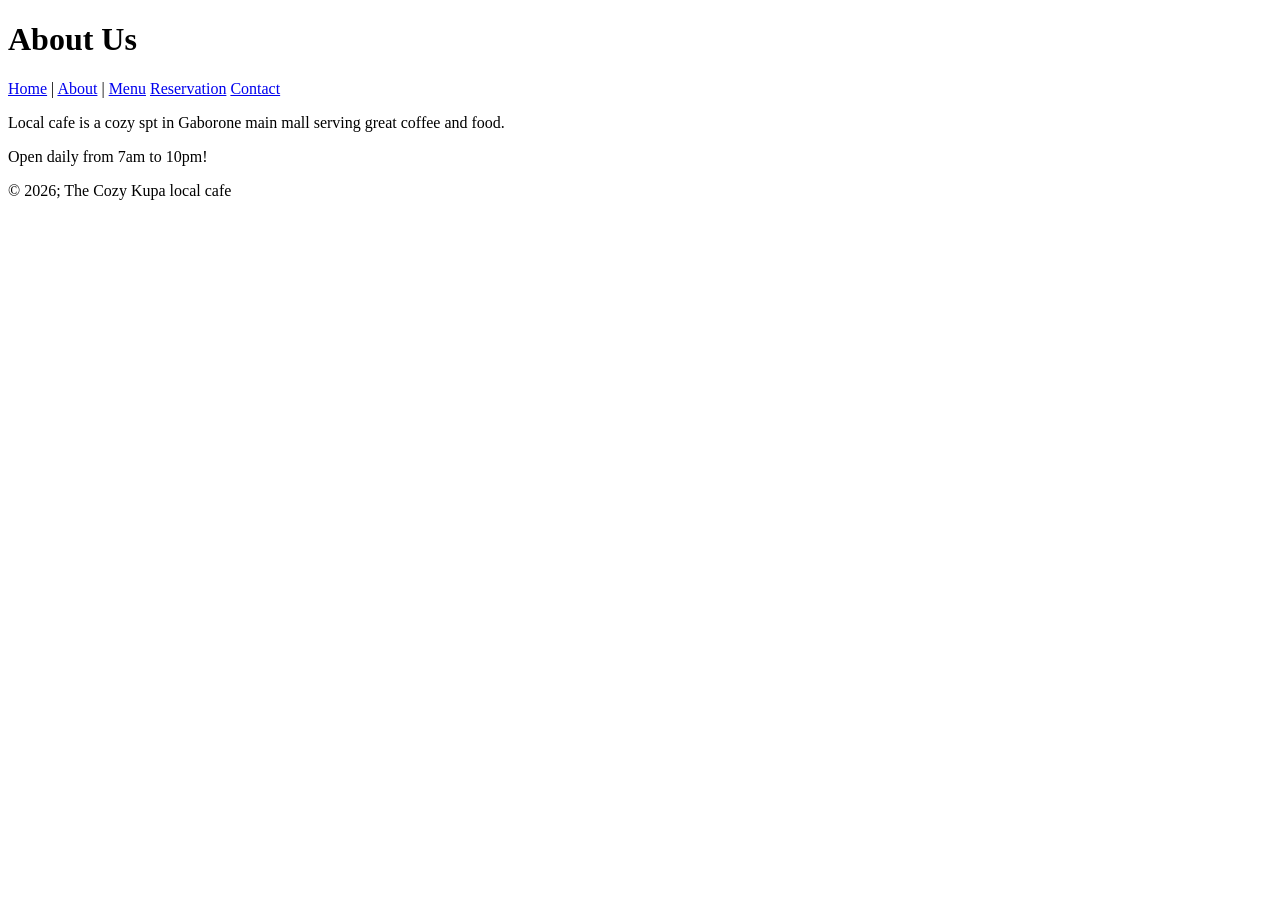
==== about.html @ bb11a86d "Added About,Menu,Reservation and Contact pages with navigation" ====
<!DOCTYPE html> 

<html lang="en"> 

<head> 

    <meta charset="UTF-8"> 

    <meta name="viewport" content="width=device-width, initial-scale=1.0"> 

    <title>About-Local Cafe</title> 

</head> 

<body> 

    <header> 
        <h1>About Us</h1> 

        <nav> 

            <a href="index.html">Home</a> | 

            <a href="about.html">About</a> |
            
            <a href="menu.html">Menu</a>

            <a href="reservation">Reservation</a>

            <a href="contact.html">Contact</a> 

        </nav> 

    </header> 

 

    <main>
         <p>Local cafe is a cozy spt in Gaborone main mall serving great coffee and food.</p> 

        <p>Open daily from 7am to 10pm!</p> 

    </main> 

 

    <footer> 

        <p>&copy; 2026; The Cozy Kupa local cafe</p> 

    </footer>
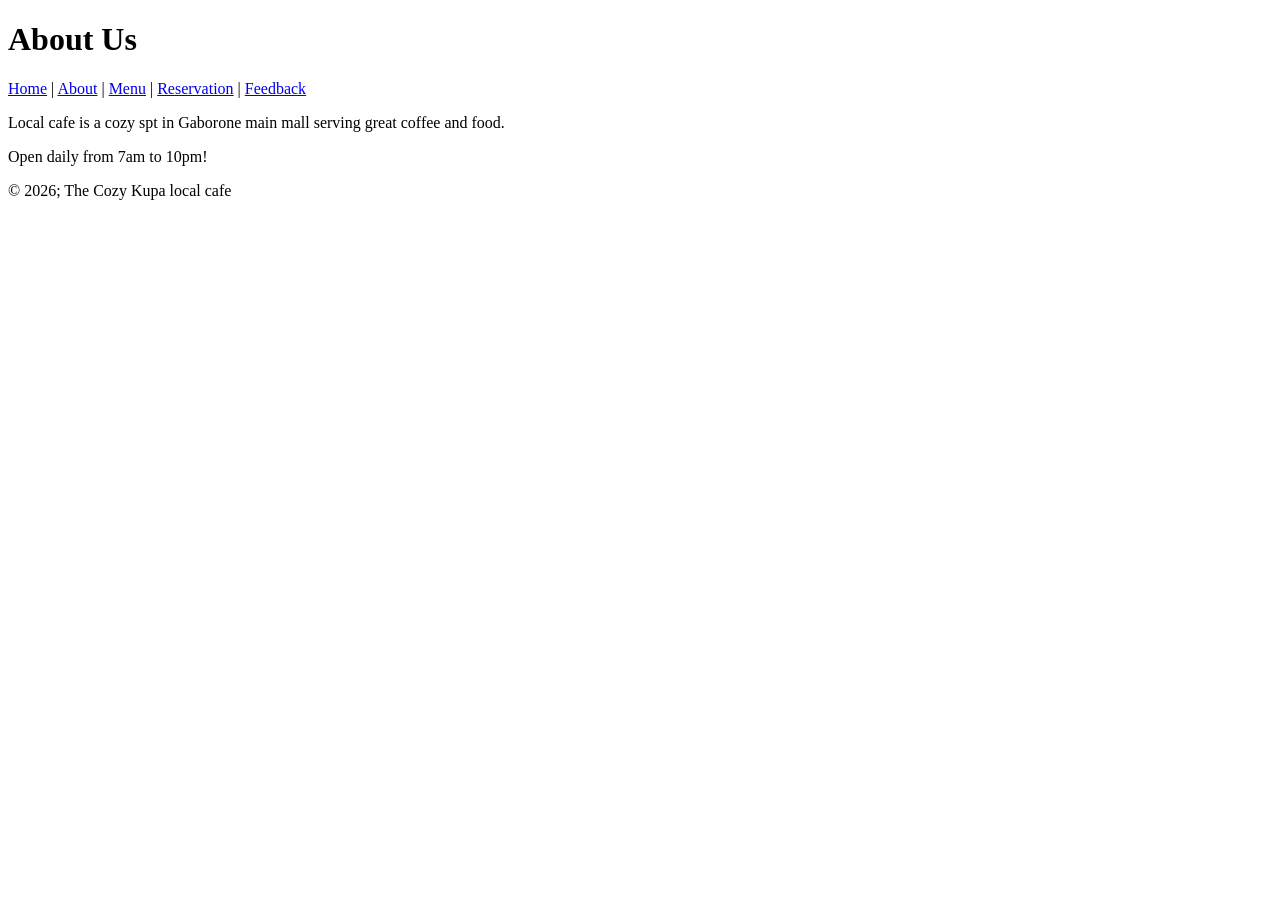
==== commit 242c8bf0: "Added feedback form and fixed menu" ====
--- a/about.html
+++ b/about.html
@@ -8,7 +8,8 @@
 
     <meta name="viewport" content="width=device-width, initial-scale=1.0"> 
 
-    <title>About-Local Cafe</title> 
+    <title>About-Local Cafe</title>
+    <link rel="stylesheet" href="styles.css"> 
 
 </head> 
 
@@ -23,11 +24,11 @@
 
             <a href="about.html">About</a> |
             
-            <a href="menu.html">Menu</a>
+            <a href="menu.html">Menu</a> |
 
-            <a href="reservation">Reservation</a>
+            <a href="reservation">Reservation</a> |
 
-            <a href="contact.html">Contact</a> 
+            <a href="feedback.html">Feedback</a> 
 
         </nav> 
 
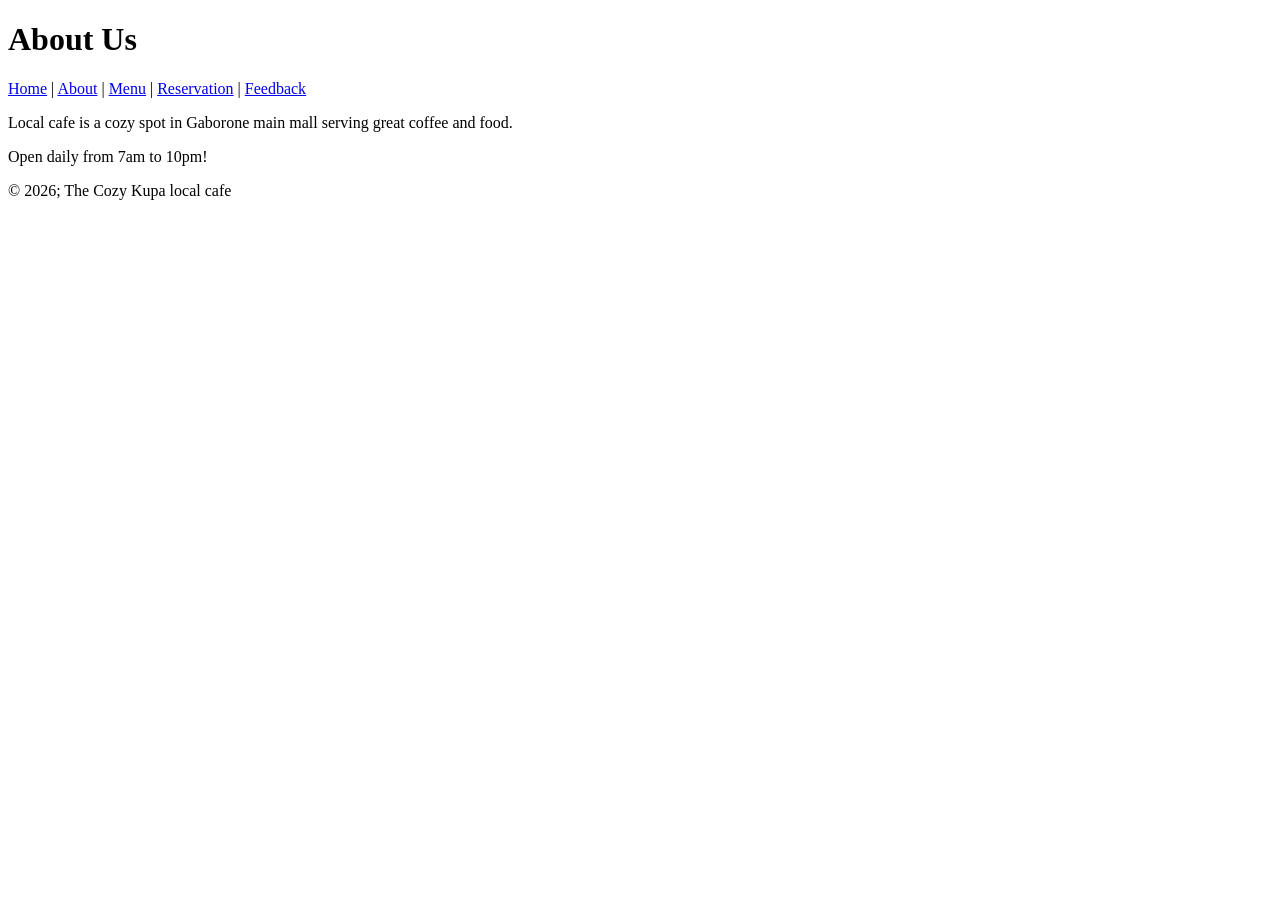
==== commit 60a2886b: "Updated information and spelling corrections" ====
--- a/about.html
+++ b/about.html
@@ -37,7 +37,7 @@
  
 
     <main>
-         <p>Local cafe is a cozy spt in Gaborone main mall serving great coffee and food.</p> 
+         <p>Local cafe is a cozy spot in Gaborone main mall serving great coffee and food.</p> 
 
         <p>Open daily from 7am to 10pm!</p> 
 
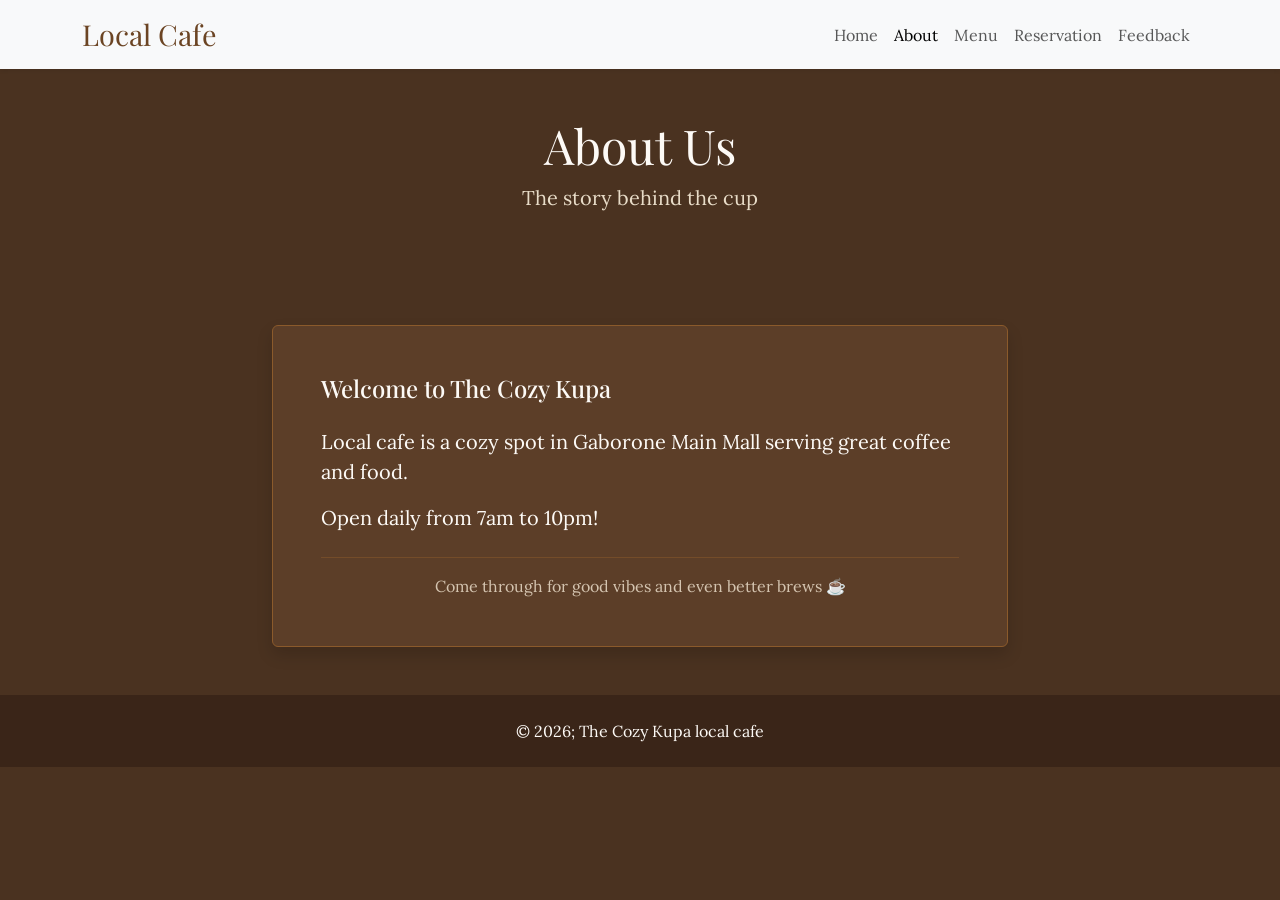
==== commit 7e952872: "Refactor about.html for improved layout and styling Refactored the about.html file to improve struct" ====
--- a/about.html
+++ b/about.html
@@ -1,52 +1,83 @@
-<!DOCTYPE html> 
+<!DOCTYPE html>
+<html lang="en">
+<head>
+  <meta charset="UTF-8">
+  <meta name="viewport" content="width=device-width, initial-scale=1.0">
+  <title>Local Cafe - About</title>
+  <link href="https://cdn.jsdelivr.net/npm/bootstrap@5.3.3/dist/css/bootstrap.min.css" rel="stylesheet">
+  <link href="https://fonts.googleapis.com/css2?family=Playfair+Display:wght@600&family=Lora&display=swap" rel="stylesheet">
+  <style>
+    body { 
+      font-family: 'Lora', serif; 
+      background-color: #4a3220; 
+      color: #fdfaf6; 
+    }
+    .navbar-brand { font-family: 'Playfair Display', serif; font-size: 1.8rem; color: #6b4423 !important; }
+    h1, h2 { font-family: 'Playfair Display', serif; color: #fdfaf6; }
+    .lead { color: #e8dcc8; }
+    .content-box { 
+      background-color: #5c3e28; 
+      border: 1px solid #8b5a2b;
+      border-radius: 0.375rem;
+    }
+    footer { background-color: #3a2518; color: #fdfaf6; }
+  </style>
+</head>
+<body>
 
-<html lang="en"> 
+  <nav class="navbar navbar-expand-lg bg-light shadow-sm">
+    <div class="container">
+      <a class="navbar-brand" href="index.html">Local Cafe</a>
+      <button class="navbar-toggler" type="button" data-bs-toggle="collapse" data-bs-target="#navbarNav">
+        <span class="navbar-toggler-icon"></span>
+      </button>
+      <div class="collapse navbar-collapse" id="navbarNav">
+        <ul class="navbar-nav ms-auto">
+          <li class="nav-item"><a class="nav-link" href="index.html">Home</a></li>
+          <li class="nav-item"><a class="nav-link active" href="about.html">About</a></li>
+          <li class="nav-item"><a class="nav-link" href="menu.html">Menu</a></li>
+          <li class="nav-item"><a class="nav-link" href="reservation.html">Reservation</a></li>
+          <li class="nav-item"><a class="nav-link" href="feedback.html">Feedback</a></li>
+        </ul>
+      </div>
+    </div>
+  </nav>
 
-<head> 
+  <section class="text-center py-5">
+    <div class="container">
+      <h1 class="display-5 mb-2">About Us</h1>
+      <p class="lead">The story behind the cup</p>
+    </div>
+  </section>
 
-    <meta charset="UTF-8"> 
+  <section class="py-5">
+    <div class="container">
+      <div class="row justify-content-center">
+        <div class="col-lg-8">
+          <div class="content-box p-4 p-md-5 shadow">
+            <h2 class="h4 mb-4">Welcome to The Cozy Kupa</h2>
+            <p class="mb-3 fs-5">
+              Local cafe is a cozy spot in Gaborone Main Mall serving great coffee and food.
+            </p>
+            <p class="mb-4 fs-5">
+              Open daily from 7am to 10pm!
+            </p>
+            <hr style="border-color: #8b5a2b; opacity: 0.5;">
+            <p class="mb-0 text-center" style="color: #d4c4b0;">
+              Come through for good vibes and even better brews ☕
+            </p>
+          </div>
+        </div>
+      </div>
+    </div>
+  </section>
 
-    <meta name="viewport" content="width=device-width, initial-scale=1.0"> 
+  <footer class="py-4 text-center">
+    <div class="container">
+      <p class="mb-0">&copy; 2026; The Cozy Kupa local cafe</p>
+    </div>
+  </footer>
 
-    <title>About-Local Cafe</title>
-    <link rel="stylesheet" href="styles.css"> 
-
-</head> 
-
-<body> 
-
-    <header> 
-        <h1>About Us</h1> 
-
-        <nav> 
-
-            <a href="index.html">Home</a> | 
-
-            <a href="about.html">About</a> |
-            
-            <a href="menu.html">Menu</a> |
-
-            <a href="reservation">Reservation</a> |
-
-            <a href="feedback.html">Feedback</a> 
-
-        </nav> 
-
-    </header> 
-
- 
-
-    <main>
-         <p>Local cafe is a cozy spot in Gaborone main mall serving great coffee and food.</p> 
-
-        <p>Open daily from 7am to 10pm!</p> 
-
-    </main> 
-
- 
-
-    <footer> 
-
-        <p>&copy; 2026; The Cozy Kupa local cafe</p> 
-
-    </footer> +  <script src="https://cdn.jsdelivr.net/npm/bootstrap@5.3.3/dist/js/bootstrap.bundle.min.js"></script>
+</body>
+    </html>
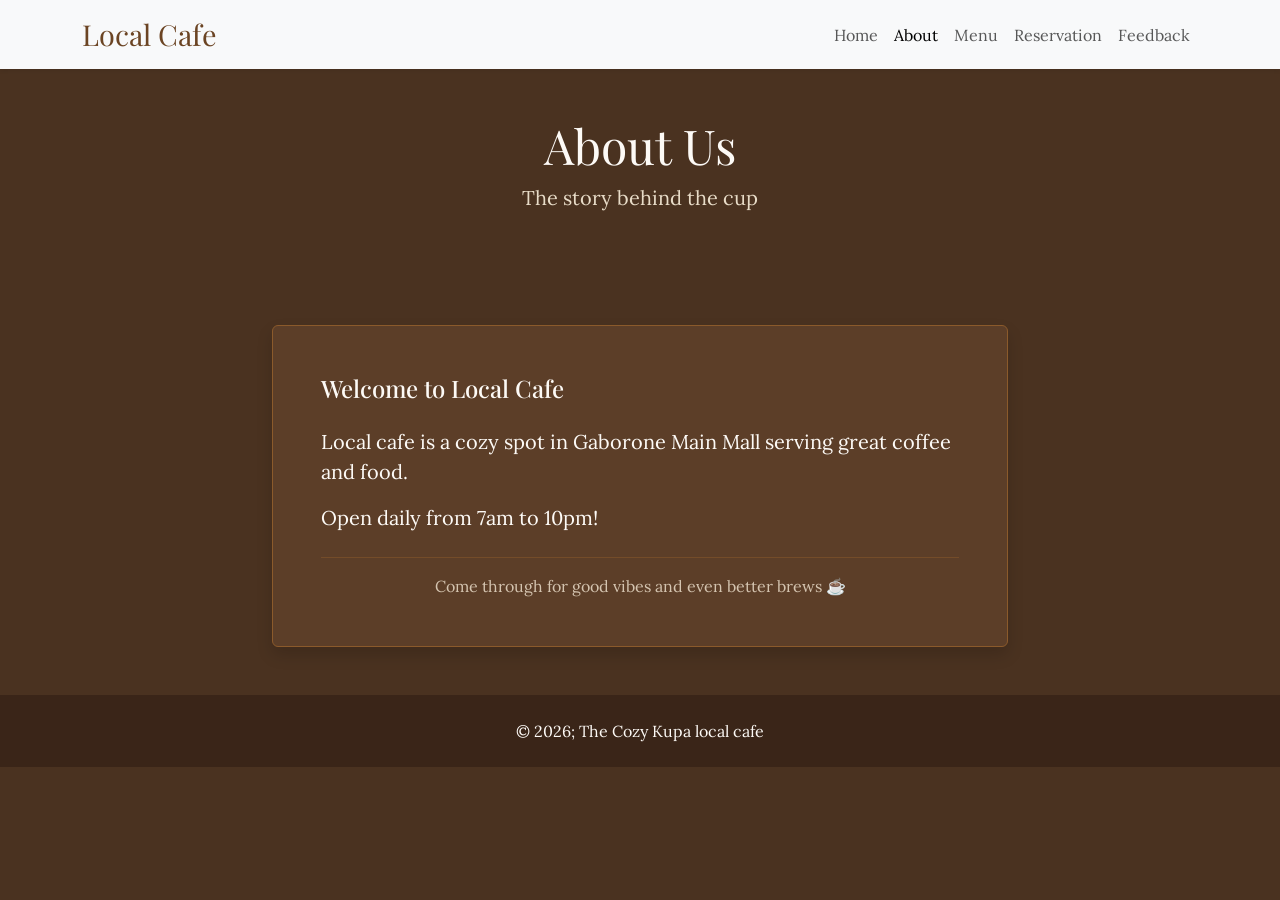
==== commit 36659318: "Update welcome message in about.html" ====
--- a/about.html
+++ b/about.html
@@ -55,7 +55,7 @@
       <div class="row justify-content-center">
         <div class="col-lg-8">
           <div class="content-box p-4 p-md-5 shadow">
-            <h2 class="h4 mb-4">Welcome to The Cozy Kupa</h2>
+            <h2 class="h4 mb-4">Welcome to Local Cafe</h2>
             <p class="mb-3 fs-5">
               Local cafe is a cozy spot in Gaborone Main Mall serving great coffee and food.
             </p>
